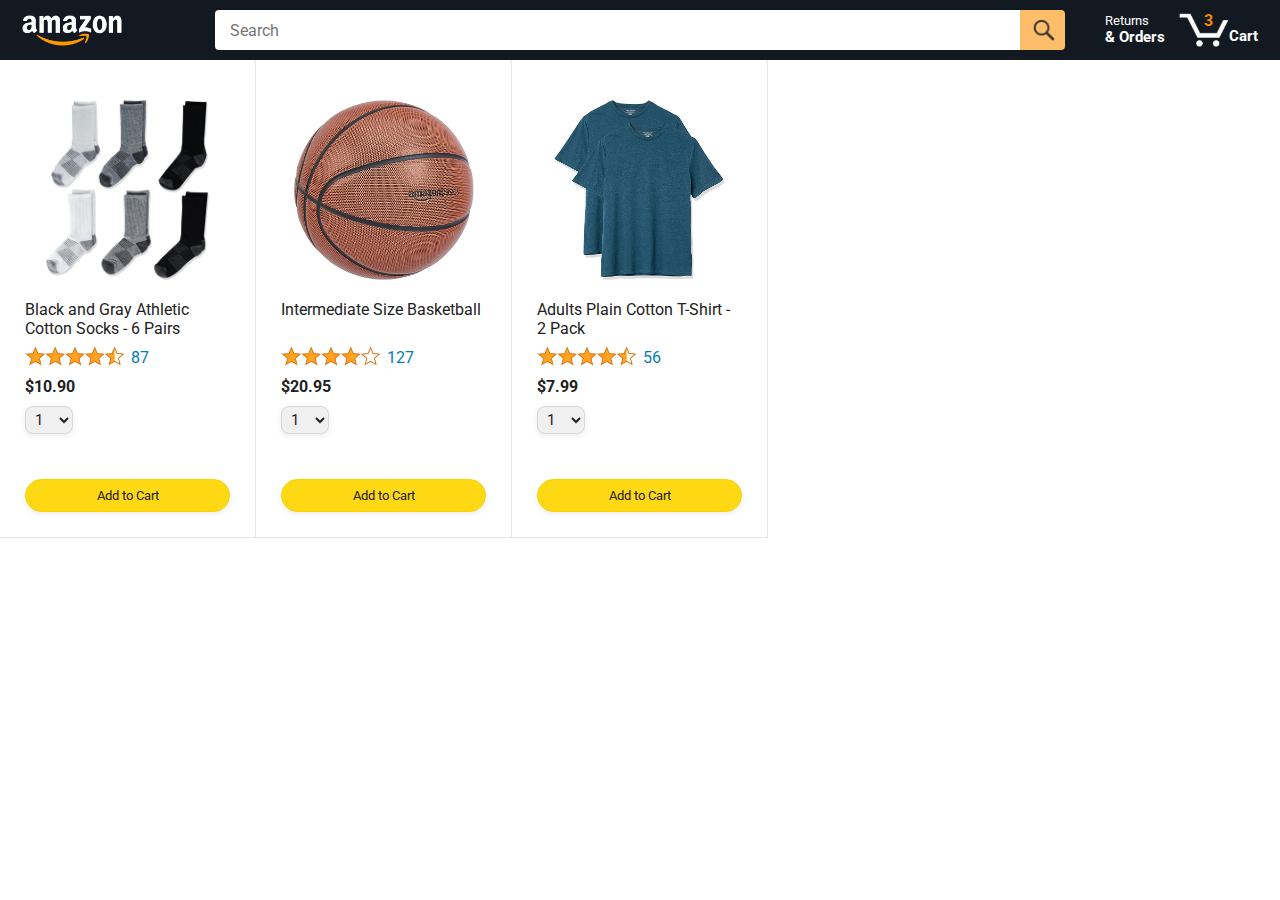
==== amazon.html @ ca880c7e "first commit" ====
<!DOCTYPE html>
<html>
  <head>
    <title>Amazon Project</title>

    <!-- This code is needed for responsive design to work.
      (Responsive design = make the website look good on
      smaller screen sizes like a phone or a tablet). -->
    <meta name="viewport" content="width=device-width, initial-scale=1">

    <!-- Load a font called Roboto from Google Fonts. -->
    <link rel="preconnect" href="https://fonts.googleapis.com">
    <link rel="preconnect" href="https://fonts.gstatic.com" crossorigin>
    <link href="https://fonts.googleapis.com/css2?family=Roboto:wght@400;500;700&display=swap" rel="stylesheet">

    <!-- Here are the CSS files for this page. -->
    <link rel="stylesheet" href="styles/shared/general.css">
    <link rel="stylesheet" href="styles/shared/amazon-header.css">
    <link rel="stylesheet" href="styles/pages/amazon.css">
  </head>
  <body>
    <div class="amazon-header">
      <div class="amazon-header-left-section">
        <a href="amazon.html" class="header-link">
          <img class="amazon-logo"
            src="images/amazon-logo-white.png">
          <img class="amazon-mobile-logo"
            src="images/amazon-mobile-logo-white.png">
        </a>
      </div>

      <div class="amazon-header-middle-section">
        <input class="search-bar" type="text" placeholder="Search">

        <button class="search-button">
          <img class="search-icon" src="images/icons/search-icon.png">
        </button>
      </div>

      <div class="amazon-header-right-section">
        <a class="orders-link header-link" href="orders.html">
          <span class="returns-text">Returns</span>
          <span class="orders-text">& Orders</span>
        </a>

        <a class="cart-link header-link" href="checkout.html">
          <img class="cart-icon" src="images/icons/cart-icon.png">
          <div class="cart-quantity">3</div>
          <div class="cart-text">Cart</div>
        </a>
      </div>
    </div>
    
    <div class="main">
      <div class="products-grid">
        <div class="product-container">
          <div class="product-image-container">
            <img class="product-image"
              src="images/products/athletic-cotton-socks-6-pairs.jpg">
          </div>

          <div class="product-name limit-text-to-2-lines">
            Black and Gray Athletic Cotton Socks - 6 Pairs
          </div>

          <div class="product-rating-container">
            <img class="product-rating-stars"
              src="images/ratings/rating-45.png">
            <div class="product-rating-count link-primary">
              87
            </div>
          </div>

          <div class="product-price">
            $10.90
          </div>

          <div class="product-quantity-container">
            <select>
              <option selected value="1">1</option>
              <option value="2">2</option>
              <option value="3">3</option>
              <option value="4">4</option>
              <option value="5">5</option>
              <option value="6">6</option>
              <option value="7">7</option>
              <option value="8">8</option>
              <option value="9">9</option>
              <option value="10">10</option>
            </select>
          </div>

          <div class="product-spacer"></div>

          <div class="added-to-cart">
            <img src="images/icons/checkmark.png">
            Added
          </div>

          <button class="add-to-cart-button button-primary">
            Add to Cart
          </button>
        </div>

        <div class="product-container">
          <div class="product-image-container">
            <img class="product-image"
              src="images/products/intermediate-composite-basketball.jpg">
          </div>

          <div class="product-name limit-text-to-2-lines">
            Intermediate Size Basketball
          </div>

          <div class="product-rating-container">
            <img class="product-rating-stars"
              src="images/ratings/rating-40.png">
            <div class="product-rating-count link-primary">
              127
            </div>
          </div>

          <div class="product-price">
            $20.95
          </div>

          <div class="product-quantity-container">
            <select>
              <option selected value="1">1</option>
              <option value="2">2</option>
              <option value="3">3</option>
              <option value="4">4</option>
              <option value="5">5</option>
              <option value="6">6</option>
              <option value="7">7</option>
              <option value="8">8</option>
              <option value="9">9</option>
              <option value="10">10</option>
            </select>
          </div>

          <div class="product-spacer"></div>

          <div class="added-to-cart">
            <img src="images/icons/checkmark.png">
            Added
          </div>

          <button class="add-to-cart-button button-primary">
            Add to Cart
          </button>
        </div>

        <div class="product-container">
          <div class="product-image-container">
            <img class="product-image"
              src="images/products/adults-plain-cotton-tshirt-2-pack-teal.jpg">
          </div>

          <div class="product-name limit-text-to-2-lines">
            Adults Plain Cotton T-Shirt - 2 Pack
          </div>

          <div class="product-rating-container">
            <img class="product-rating-stars"
              src="images/ratings/rating-45.png">
            <div class="product-rating-count link-primary">
              56
            </div>
          </div>

          <div class="product-price">
            $7.99
          </div>

          <div class="product-quantity-container">
            <select>
              <option selected value="1">1</option>
              <option value="2">2</option>
              <option value="3">3</option>
              <option value="4">4</option>
              <option value="5">5</option>
              <option value="6">6</option>
              <option value="7">7</option>
              <option value="8">8</option>
              <option value="9">9</option>
              <option value="10">10</option>
            </select>
          </div>

          <div class="product-spacer"></div>

          <div class="added-to-cart">
            <img src="images/icons/checkmark.png">
            Added
          </div>

          <button class="add-to-cart-button button-primary">
            Add to Cart
          </button>
        </div>
      </div>
    </div>
  </body>
</html>
---- styles/shared/general.css ----
body {
  font-family: Roboto, Arial;
  color: rgb(33, 33, 33);
  /* The <body> element has a default margin of 8px
     on all sides. This removes the default margins. */
  margin: 0;
}

/* <p> elements have a default margin on the top
   and bottom. This removes the default margins. */
p {
  margin: 0;
}

button {
  cursor: pointer;
}

select {
  cursor: pointer;
}

input, select, button {
  font-family: Roboto, Arial;
}

.button-primary {
  color: rgb(33, 33, 33);
  background-color: rgb(255, 216, 20);
  border: 1px solid rgb(252, 210, 0);
  border-radius: 8px;
  cursor: pointer;
  box-shadow: 0 2px 5px rgba(213, 217, 217, 0.5);
}

.button-primary:hover {
  background-color: rgb(247, 202, 0);
  border: 1px solid rgb(242, 194, 0);
}

.button-primary:active {
  background: rgb(255, 216, 20);
  border-color: rgb(252, 210, 0);
  box-shadow: none;
}

.button-secondary {
  color: rgb(33, 33, 33);
  background: white;
  border: 1px solid rgb(213, 217, 217);
  border-radius: 8px;
  cursor: pointer;
  box-shadow: 0 2px 5px rgba(213, 217, 217, 0.5);
}

.button-secondary:hover {
  background-color: rgb(247, 250, 250);
}

.button-secondary:active {
  background-color: rgb(237, 253, 255);
  box-shadow: none;
}

/* These styles will limit text to 2 lines. Anything
   beyond 2 lines will be replaced with "..."
   You can find this code by using an A.I. tool or by
   searching in Google.
   https://css-tricks.com/almanac/properties/l/line-clamp/ */
.limit-text-to-2-lines {
  display: -webkit-box;
  -webkit-line-clamp: 2;
  -webkit-box-orient: vertical;
  overflow: hidden;
}

.link-primary {
  color: rgb(1, 124, 182);
  cursor: pointer;
}

.link-primary:hover {
  color: rgb(196, 80, 0);
}

/* Styles for dropdown selectors. */
select {
  color: rgb(33, 33, 33);
  background-color: rgb(240, 240, 240);
  border: 1px solid rgb(213, 217, 217);
  border-radius: 8px;
  padding: 3px 5px;
  font-size: 15px;
  cursor: pointer;
  box-shadow: 0 2px 5px rgba(213, 217, 217, 0.5);
}

select:focus,
input:focus {
  outline: 2px solid rgb(255, 153, 0);
}
---- styles/shared/amazon-header.css ----
.amazon-header {
  background-color: rgb(19, 25, 33);
  color: white;
  padding-left: 15px;
  padding-right: 15px;

  display: flex;
  align-items: center;
  justify-content: space-between;

  position: fixed;
  top: 0;
  left: 0;
  right: 0;
  height: 60px;
}

.amazon-header-left-section {
  width: 180px;
}

@media (max-width: 800px) {
  .amazon-header-left-section {
    width: unset;
  }
}

.header-link {
  display: inline-block;
  padding: 6px;
  border-radius: 2px;
  cursor: pointer;
  text-decoration: none;
  border: 1px solid rgba(0, 0, 0, 0);
}

.header-link:hover {
  border: 1px solid white;
}

.amazon-logo {
  width: 100px;
  margin-top: 5px;
}

.amazon-mobile-logo {
  display: none;
}

@media (max-width: 575px) {
  .amazon-logo {
    display: none;
  }

  .amazon-mobile-logo {
    display: block;
    height: 35px;
    margin-top: 5px;
  }
}

.amazon-header-middle-section {
  flex: 1;
  max-width: 850px;
  margin-left: 10px;
  margin-right: 10px;
  display: flex;
}

.search-bar {
  flex: 1;
  width: 0;
  font-size: 16px;
  height: 38px;
  padding-left: 15px;
  border: none;
  border-top-left-radius: 4px;
  border-bottom-left-radius: 4px;
  border-top-right-radius: 0;
  border-bottom-right-radius: 0;
}

.search-button {
  background-color: rgb(254, 189, 105);
  border: none;
  width: 45px;
  height: 40px;
  border-top-right-radius: 4px;
  border-bottom-right-radius: 4px;
  flex-shrink: 0;
}

.search-icon {
  height: 22px;
  margin-left: 2px;
  margin-top: 3px;
}

.amazon-header-right-section {
  width: 180px;
  flex-shrink: 0;
  display: flex;
  justify-content: end;
}

.orders-link {
  color: white;
}

.returns-text {
  display: block;
  font-size: 13px;
}

.orders-text {
  display: block;
  font-size: 15px;
  font-weight: 700;
}

.cart-link {
  color: white;
  display: flex;
  align-items: center;
  position: relative;
}

.cart-icon {
  width: 50px;
}

.cart-text {
  margin-top: 12px;
  font-size: 15px;
  font-weight: 700;
}

.cart-quantity {
  color: rgb(240, 136, 4);
  font-size: 16px;
  font-weight: 700;

  position: absolute;
  top: 4px;
  left: 22px;
  
  width: 26px;
  text-align: center;
}
---- styles/pages/amazon.css ----
.main {
  margin-top: 60px;
}

.products-grid {
  display: grid;

  /* - In CSS Grid, 1fr means a column will take up the
       remaining space in the grid.
     - If we write 1fr 1fr ... 1fr; 8 times, this will
       divide the grid into 8 columns, each taking up an
       equal amount of the space.
     - repeat(8, 1fr); is a shortcut for repeating "1fr"
       8 times (instead of typing out "1fr" 8 times).
       repeat(...) is a special property that works with
       display: grid; */
  grid-template-columns: repeat(8, 1fr);
}

/* @media is used to create responsive design (making the
   website look good on any screen size). This @media
   means when the screen width is 2000px or less, we
   will divide the grid into 7 columns instead of 8. */
@media (max-width: 2000px) {
  .products-grid {
    grid-template-columns: repeat(7, 1fr);
  }
}

/* This @media means when the screen width is 1600px or
   less, we will divide the grid into 6 columns. */
@media (max-width: 1600px) {
  .products-grid {
    grid-template-columns: repeat(6, 1fr);
  }
}

@media (max-width: 1300px) {
  .products-grid {
    grid-template-columns: repeat(5, 1fr);
  }
}

@media (max-width: 1000px) {
  .products-grid {
    grid-template-columns: repeat(4, 1fr);
  }
}

@media (max-width: 800px) {
  .products-grid {
    grid-template-columns: repeat(3, 1fr);
  }
}

@media (max-width: 575px) {
  .products-grid {
    grid-template-columns: repeat(2, 1fr);
  }
}

@media (max-width: 450px) {
  .products-grid {
    grid-template-columns: 1fr;
  }
}

.product-container {
  padding-top: 40px;
  padding-bottom: 25px;
  padding-left: 25px;
  padding-right: 25px;

  border-right: 1px solid rgb(231, 231, 231);
  border-bottom: 1px solid rgb(231, 231, 231);

  display: flex;
  flex-direction: column;
}

.product-image-container {
  display: flex;
  justify-content: center;
  align-items: center;

  height: 180px;
  margin-bottom: 20px;
}

.product-image {
  /* Images will overflow their container by default. To
    prevent this, we set max-width and max-height to 100%
    so they stay inside their container. */
  max-width: 100%;
  max-height: 100%;
}

.product-name {
  height: 40px;
  margin-bottom: 5px;
}

.product-rating-container {
  display: flex;
  align-items: center;
  margin-bottom: 10px;
}

.product-rating-stars {
  width: 100px;
  margin-right: 6px;
}

.product-rating-count {
  color: rgb(1, 124, 182);
  cursor: pointer;
  margin-top: 3px;
}

.product-price {
  font-weight: 700;
  margin-bottom: 10px;
}

.product-quantity-container {
  margin-bottom: 17px;
}

.product-spacer {
  flex: 1;
}

.added-to-cart {
  color: rgb(6, 125, 98);
  font-size: 16px;

  display: flex;
  align-items: center;
  margin-bottom: 8px;

  /* At first, the "Added to cart" message will
     be invisible. Use JavaScript to change the
     opacity and make it visible. */
  opacity: 0;
}

.added-to-cart img {
  height: 20px;
  margin-right: 5px;
}

.add-to-cart-button {
  width: 100%;
  padding: 8px;
  border-radius: 50px;
}
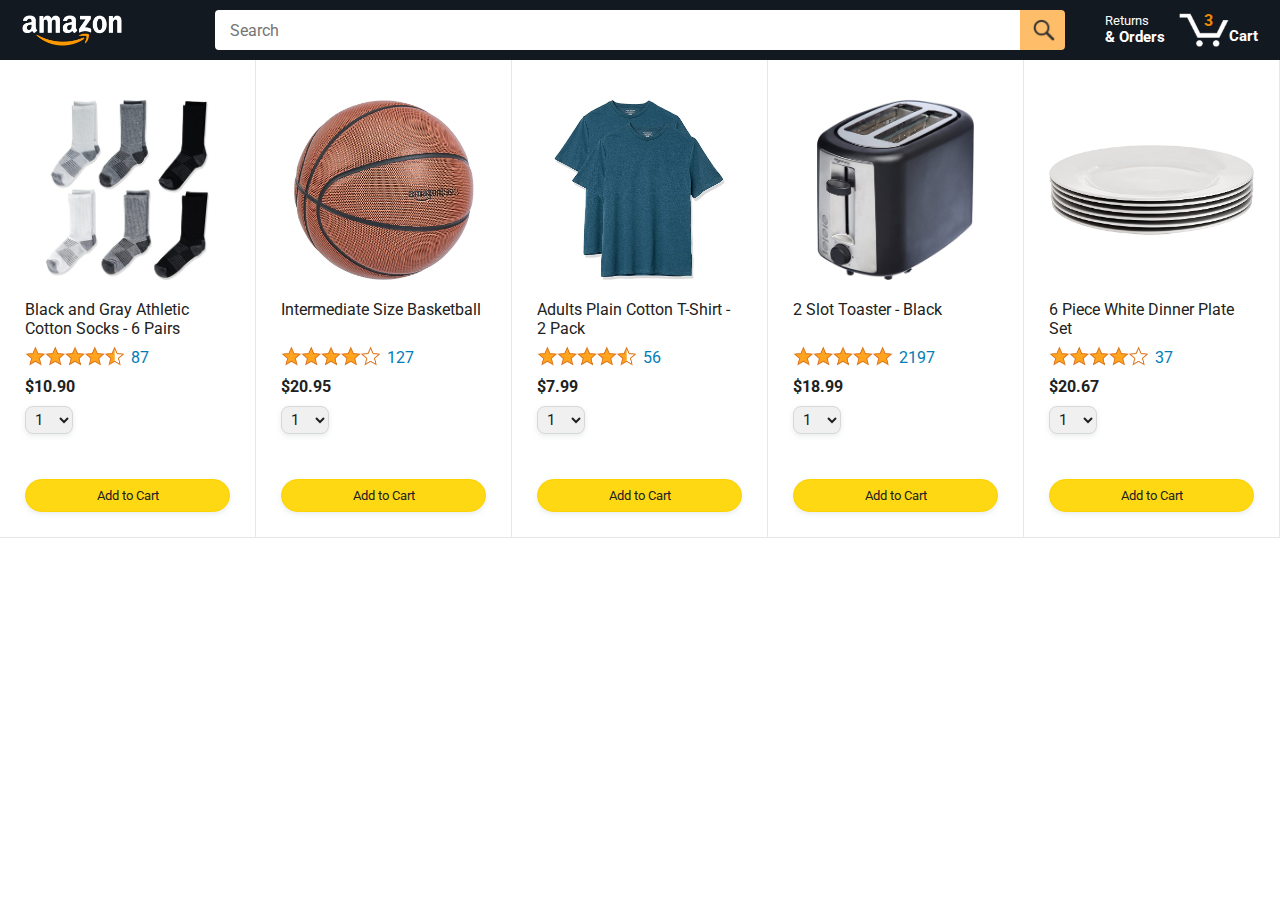
==== commit 1b831c7f: "generate html with javascript dynamically" ====
--- a/amazon.html
+++ b/amazon.html
@@ -52,154 +52,9 @@
     </div>
     
     <div class="main">
-      <div class="products-grid">
-        <div class="product-container">
-          <div class="product-image-container">
-            <img class="product-image"
-              src="images/products/athletic-cotton-socks-6-pairs.jpg">
-          </div>
-
-          <div class="product-name limit-text-to-2-lines">
-            Black and Gray Athletic Cotton Socks - 6 Pairs
-          </div>
-
-          <div class="product-rating-container">
-            <img class="product-rating-stars"
-              src="images/ratings/rating-45.png">
-            <div class="product-rating-count link-primary">
-              87
-            </div>
-          </div>
-
-          <div class="product-price">
-            $10.90
-          </div>
-
-          <div class="product-quantity-container">
-            <select>
-              <option selected value="1">1</option>
-              <option value="2">2</option>
-              <option value="3">3</option>
-              <option value="4">4</option>
-              <option value="5">5</option>
-              <option value="6">6</option>
-              <option value="7">7</option>
-              <option value="8">8</option>
-              <option value="9">9</option>
-              <option value="10">10</option>
-            </select>
-          </div>
-
-          <div class="product-spacer"></div>
-
-          <div class="added-to-cart">
-            <img src="images/icons/checkmark.png">
-            Added
-          </div>
-
-          <button class="add-to-cart-button button-primary">
-            Add to Cart
-          </button>
-        </div>
-
-        <div class="product-container">
-          <div class="product-image-container">
-            <img class="product-image"
-              src="images/products/intermediate-composite-basketball.jpg">
-          </div>
-
-          <div class="product-name limit-text-to-2-lines">
-            Intermediate Size Basketball
-          </div>
-
-          <div class="product-rating-container">
-            <img class="product-rating-stars"
-              src="images/ratings/rating-40.png">
-            <div class="product-rating-count link-primary">
-              127
-            </div>
-          </div>
-
-          <div class="product-price">
-            $20.95
-          </div>
-
-          <div class="product-quantity-container">
-            <select>
-              <option selected value="1">1</option>
-              <option value="2">2</option>
-              <option value="3">3</option>
-              <option value="4">4</option>
-              <option value="5">5</option>
-              <option value="6">6</option>
-              <option value="7">7</option>
-              <option value="8">8</option>
-              <option value="9">9</option>
-              <option value="10">10</option>
-            </select>
-          </div>
-
-          <div class="product-spacer"></div>
-
-          <div class="added-to-cart">
-            <img src="images/icons/checkmark.png">
-            Added
-          </div>
-
-          <button class="add-to-cart-button button-primary">
-            Add to Cart
-          </button>
-        </div>
-
-        <div class="product-container">
-          <div class="product-image-container">
-            <img class="product-image"
-              src="images/products/adults-plain-cotton-tshirt-2-pack-teal.jpg">
-          </div>
-
-          <div class="product-name limit-text-to-2-lines">
-            Adults Plain Cotton T-Shirt - 2 Pack
-          </div>
-
-          <div class="product-rating-container">
-            <img class="product-rating-stars"
-              src="images/ratings/rating-45.png">
-            <div class="product-rating-count link-primary">
-              56
-            </div>
-          </div>
-
-          <div class="product-price">
-            $7.99
-          </div>
-
-          <div class="product-quantity-container">
-            <select>
-              <option selected value="1">1</option>
-              <option value="2">2</option>
-              <option value="3">3</option>
-              <option value="4">4</option>
-              <option value="5">5</option>
-              <option value="6">6</option>
-              <option value="7">7</option>
-              <option value="8">8</option>
-              <option value="9">9</option>
-              <option value="10">10</option>
-            </select>
-          </div>
-
-          <div class="product-spacer"></div>
-
-          <div class="added-to-cart">
-            <img src="images/icons/checkmark.png">
-            Added
-          </div>
-
-          <button class="add-to-cart-button button-primary">
-            Add to Cart
-          </button>
-        </div>
+      <div class="products-grid js-products-grid">
       </div>
     </div>
+    <script src="/scripts/amazon.js"></script>
   </body>
 </html>
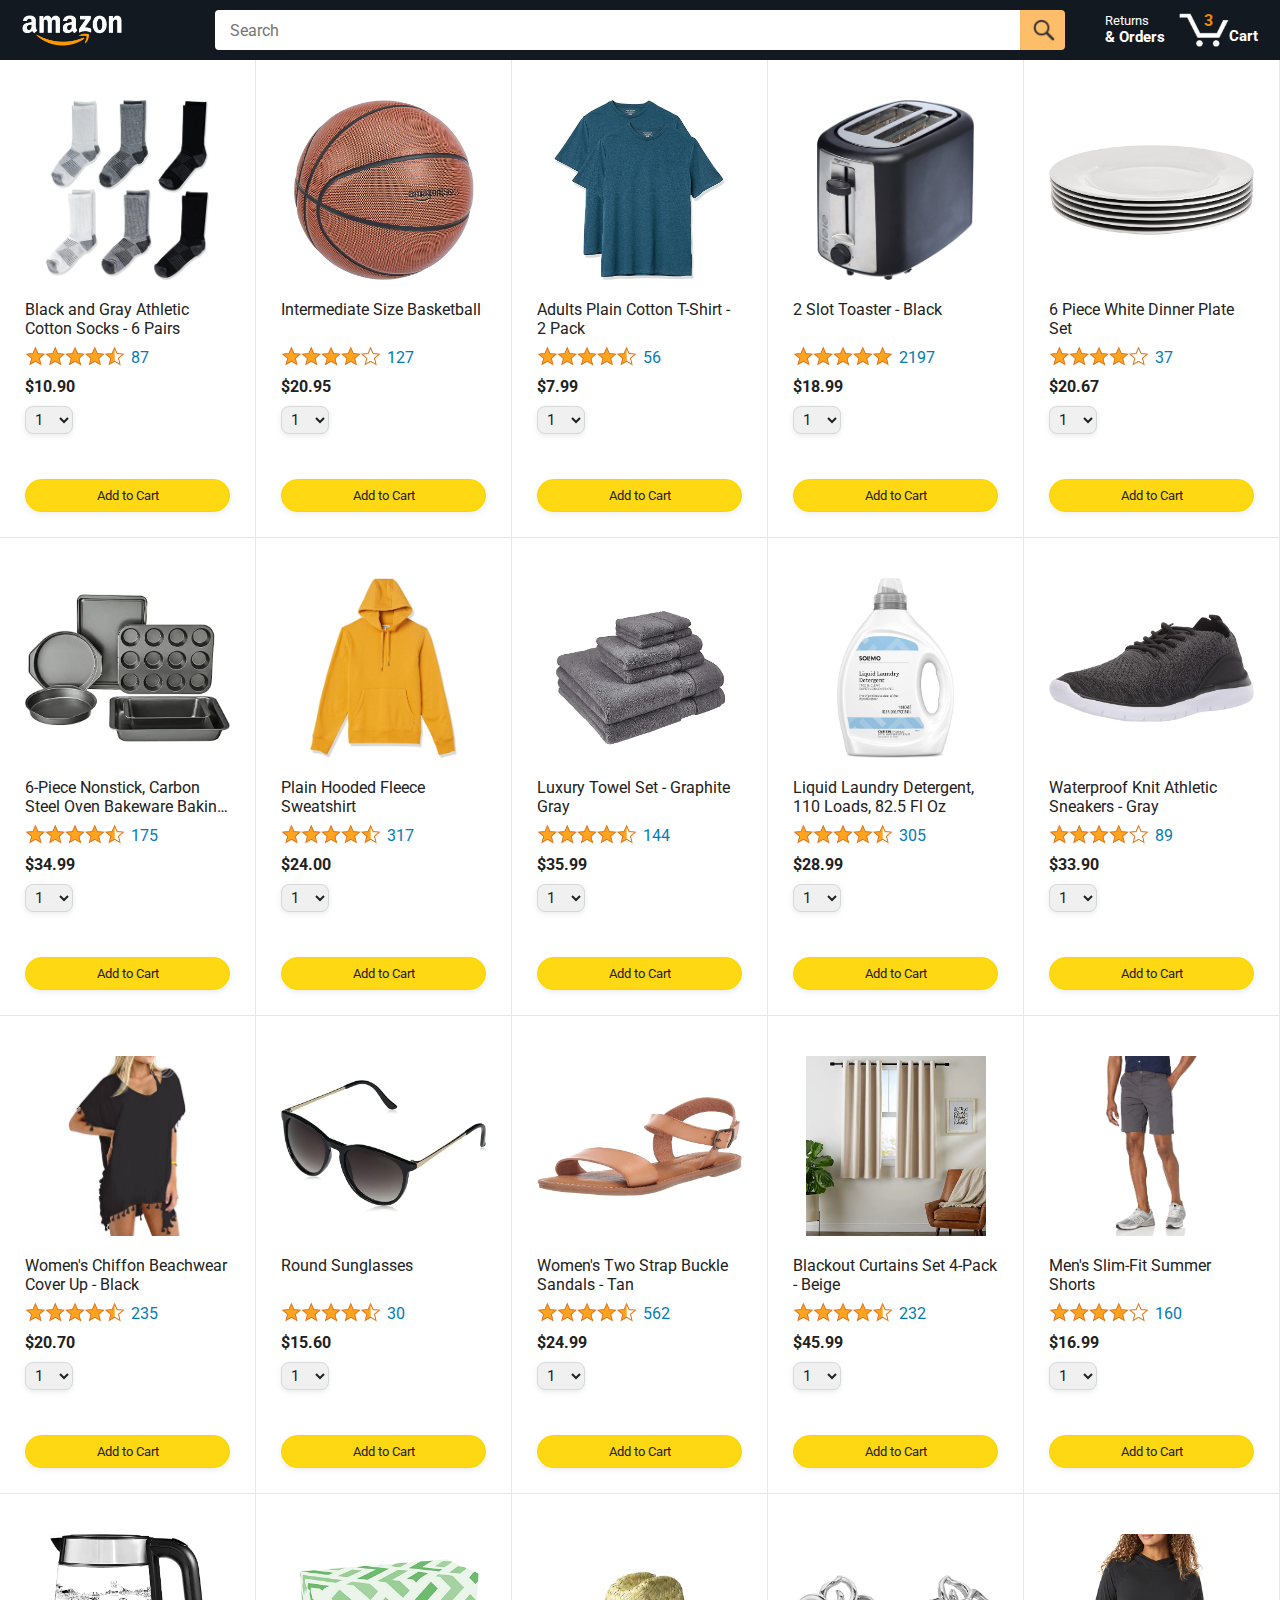
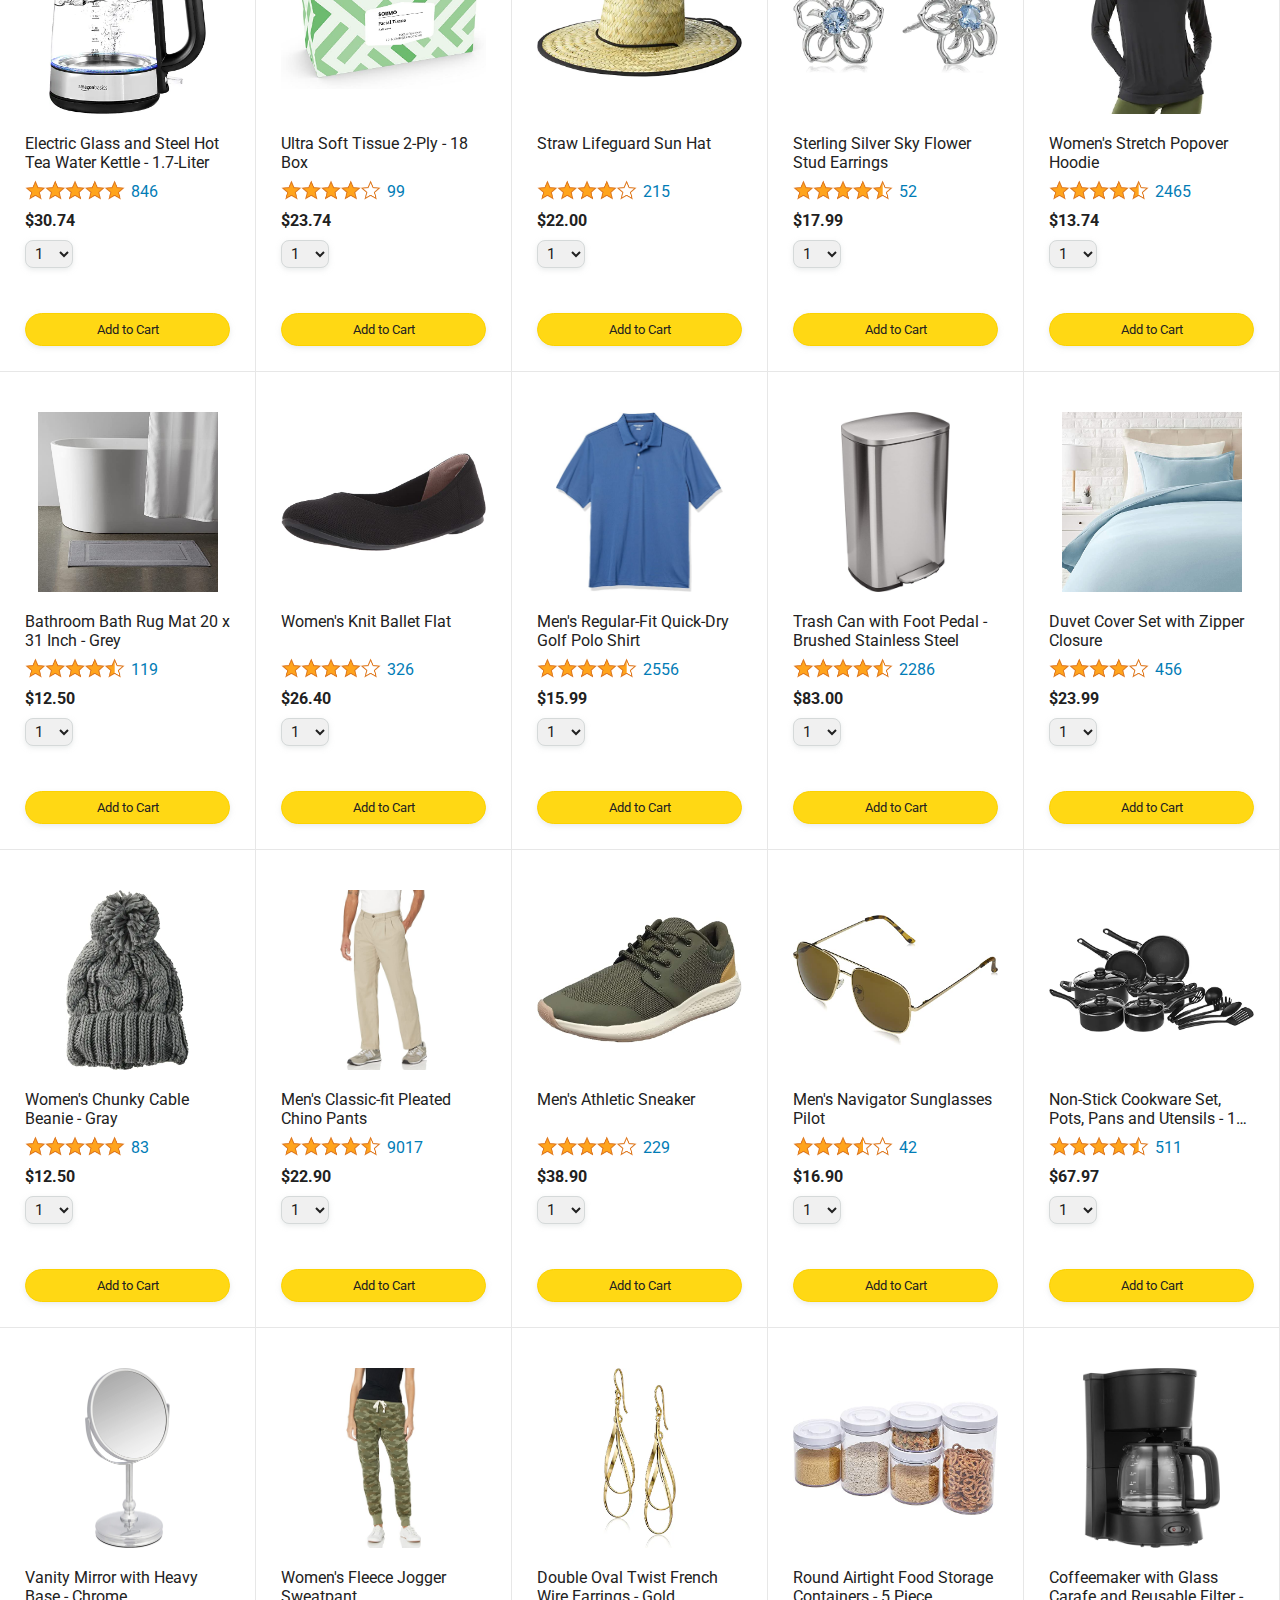
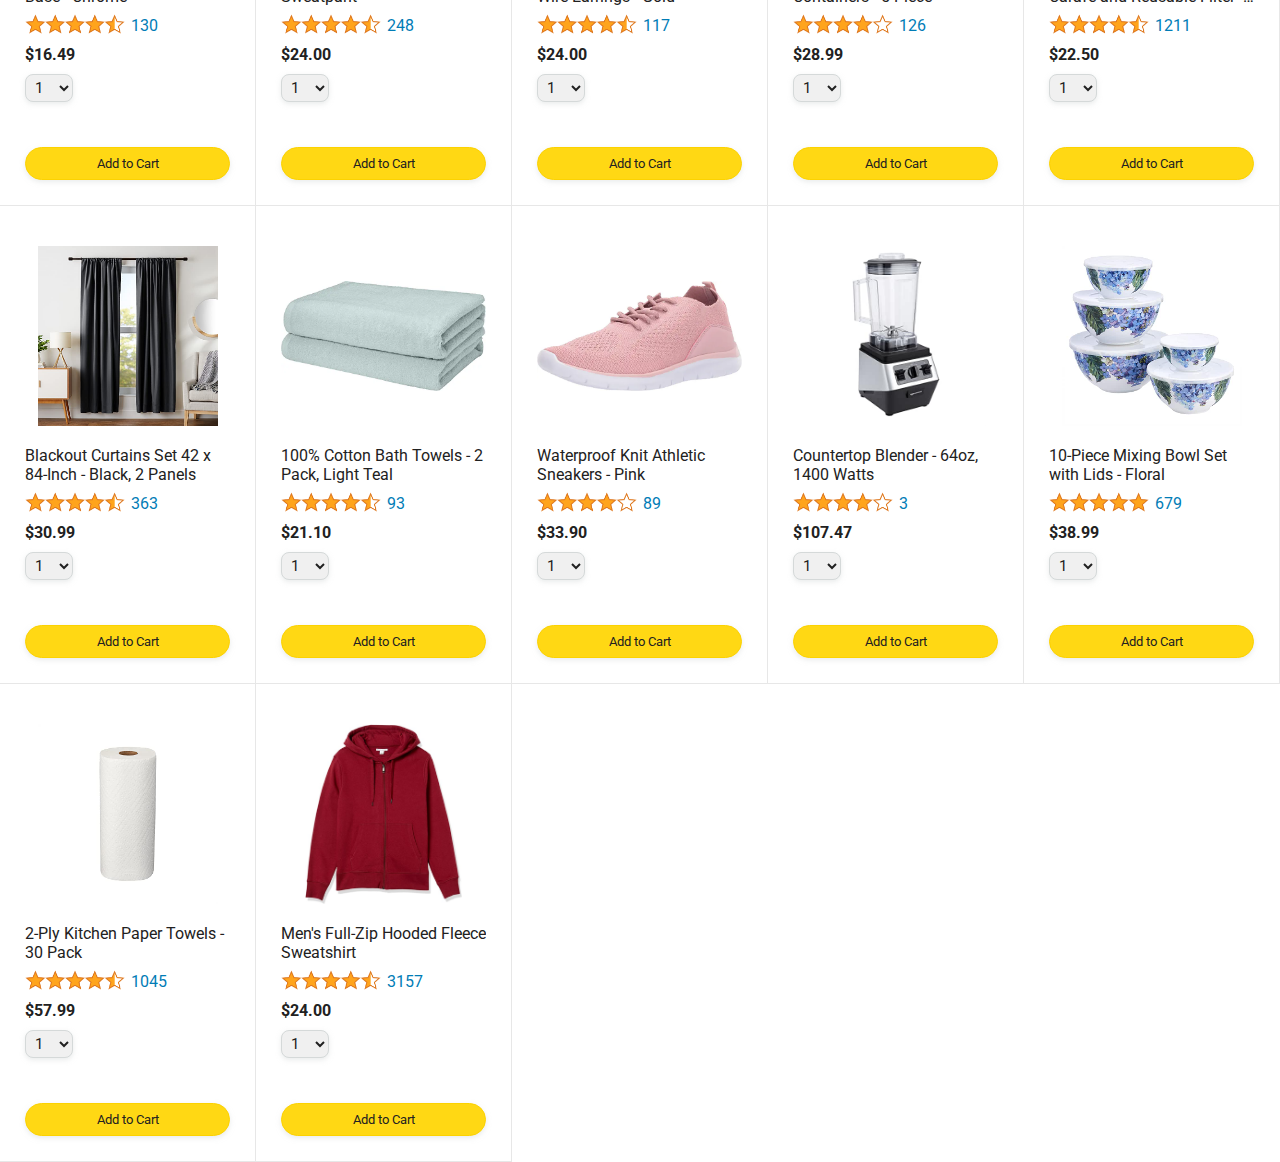
==== commit 451ad1f5: "added products from product.js to amazon.js" ====
--- a/amazon.html
+++ b/amazon.html
@@ -55,6 +55,7 @@
       <div class="products-grid js-products-grid">
       </div>
     </div>
+    <script src="data/products.js"></script>
     <script src="/scripts/amazon.js"></script>
   </body>
 </html>
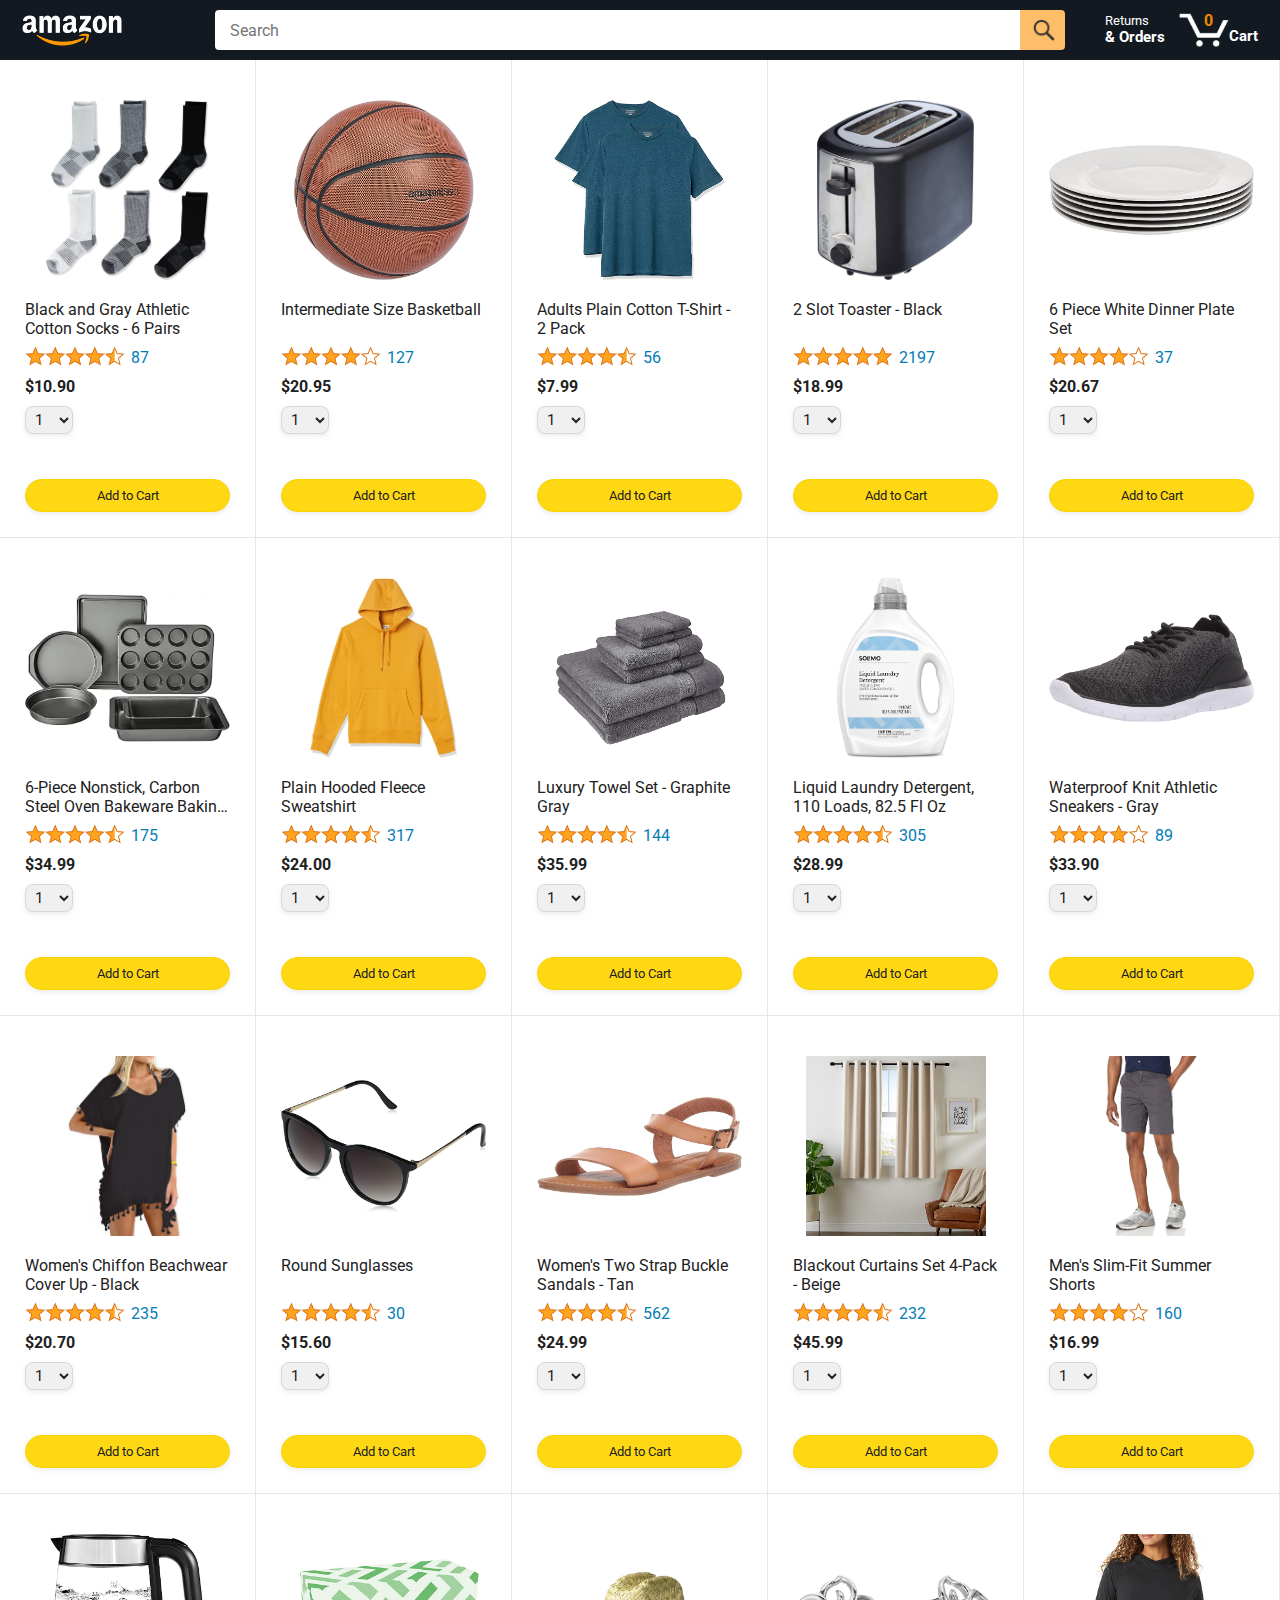
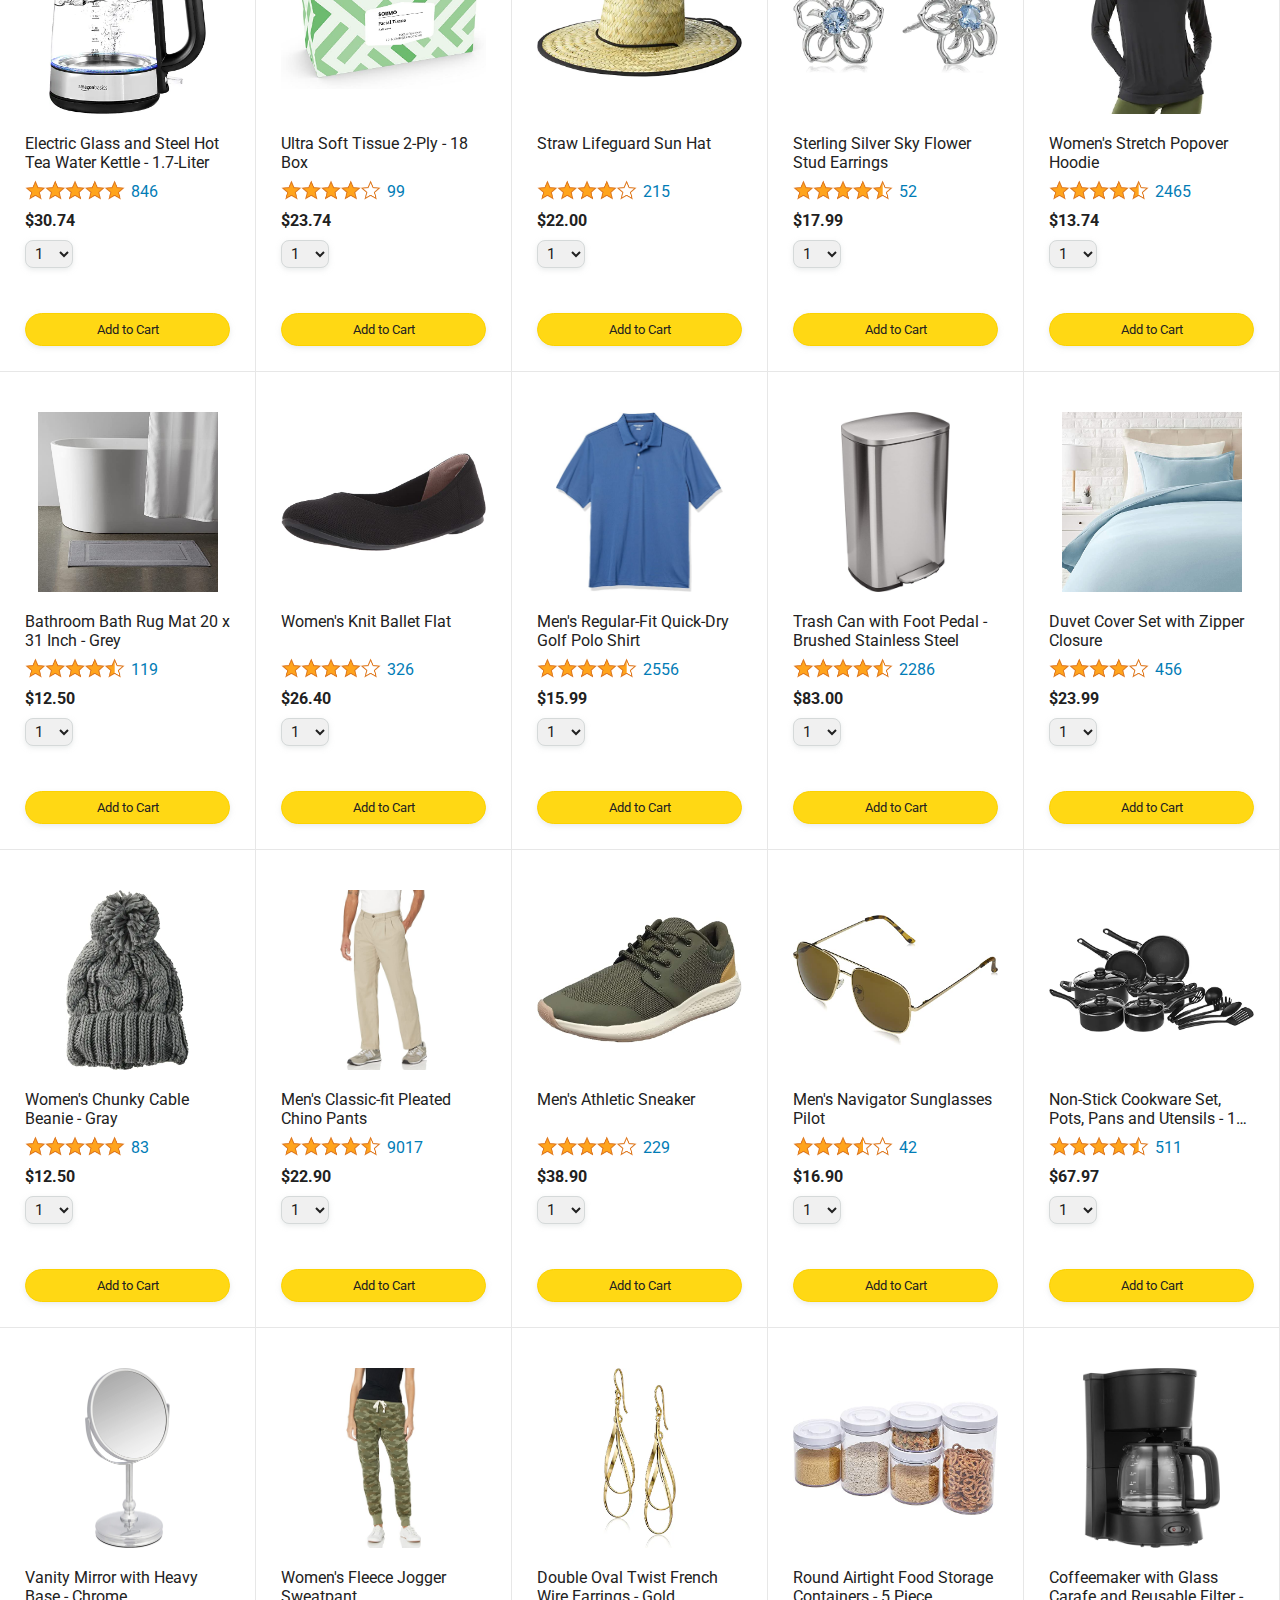
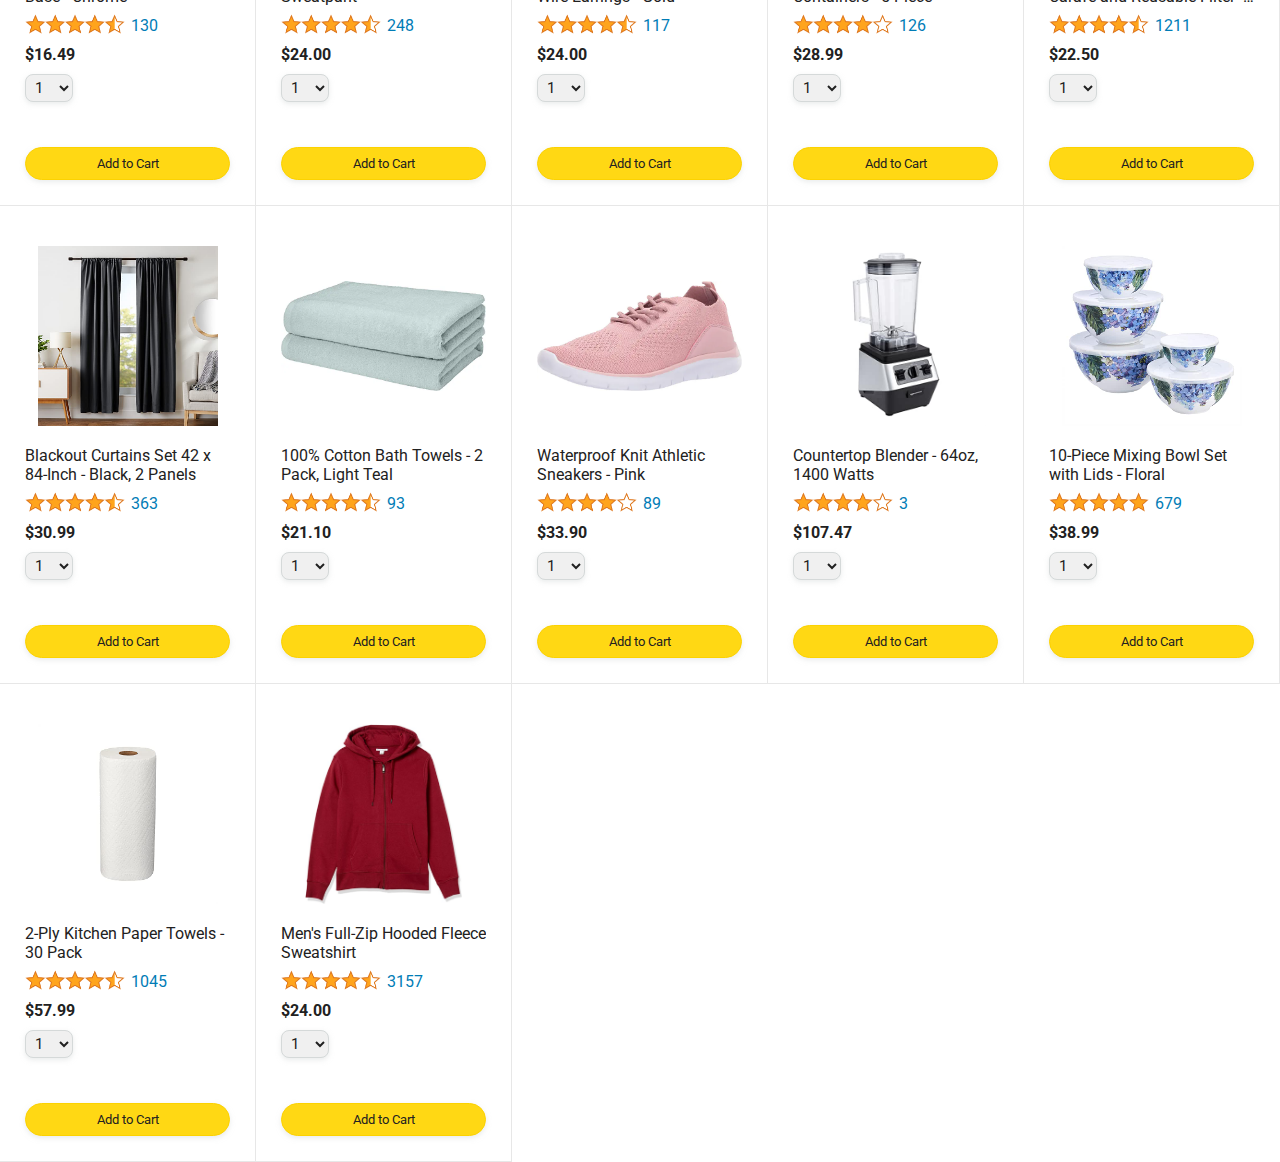
==== commit e9290563: "make cart quantity interactive" ====
--- a/amazon.html
+++ b/amazon.html
@@ -45,7 +45,7 @@
 
         <a class="cart-link header-link" href="checkout.html">
           <img class="cart-icon" src="images/icons/cart-icon.png">
-          <div class="cart-quantity">3</div>
+          <div class="cart-quantity js-cart-quantity">0</div>
           <div class="cart-text">Cart</div>
         </a>
       </div>
@@ -56,6 +56,7 @@
       </div>
     </div>
     <script src="data/products.js"></script>
+    <script src="data/cart.js"></script>
     <script src="/scripts/amazon.js"></script>
   </body>
 </html>
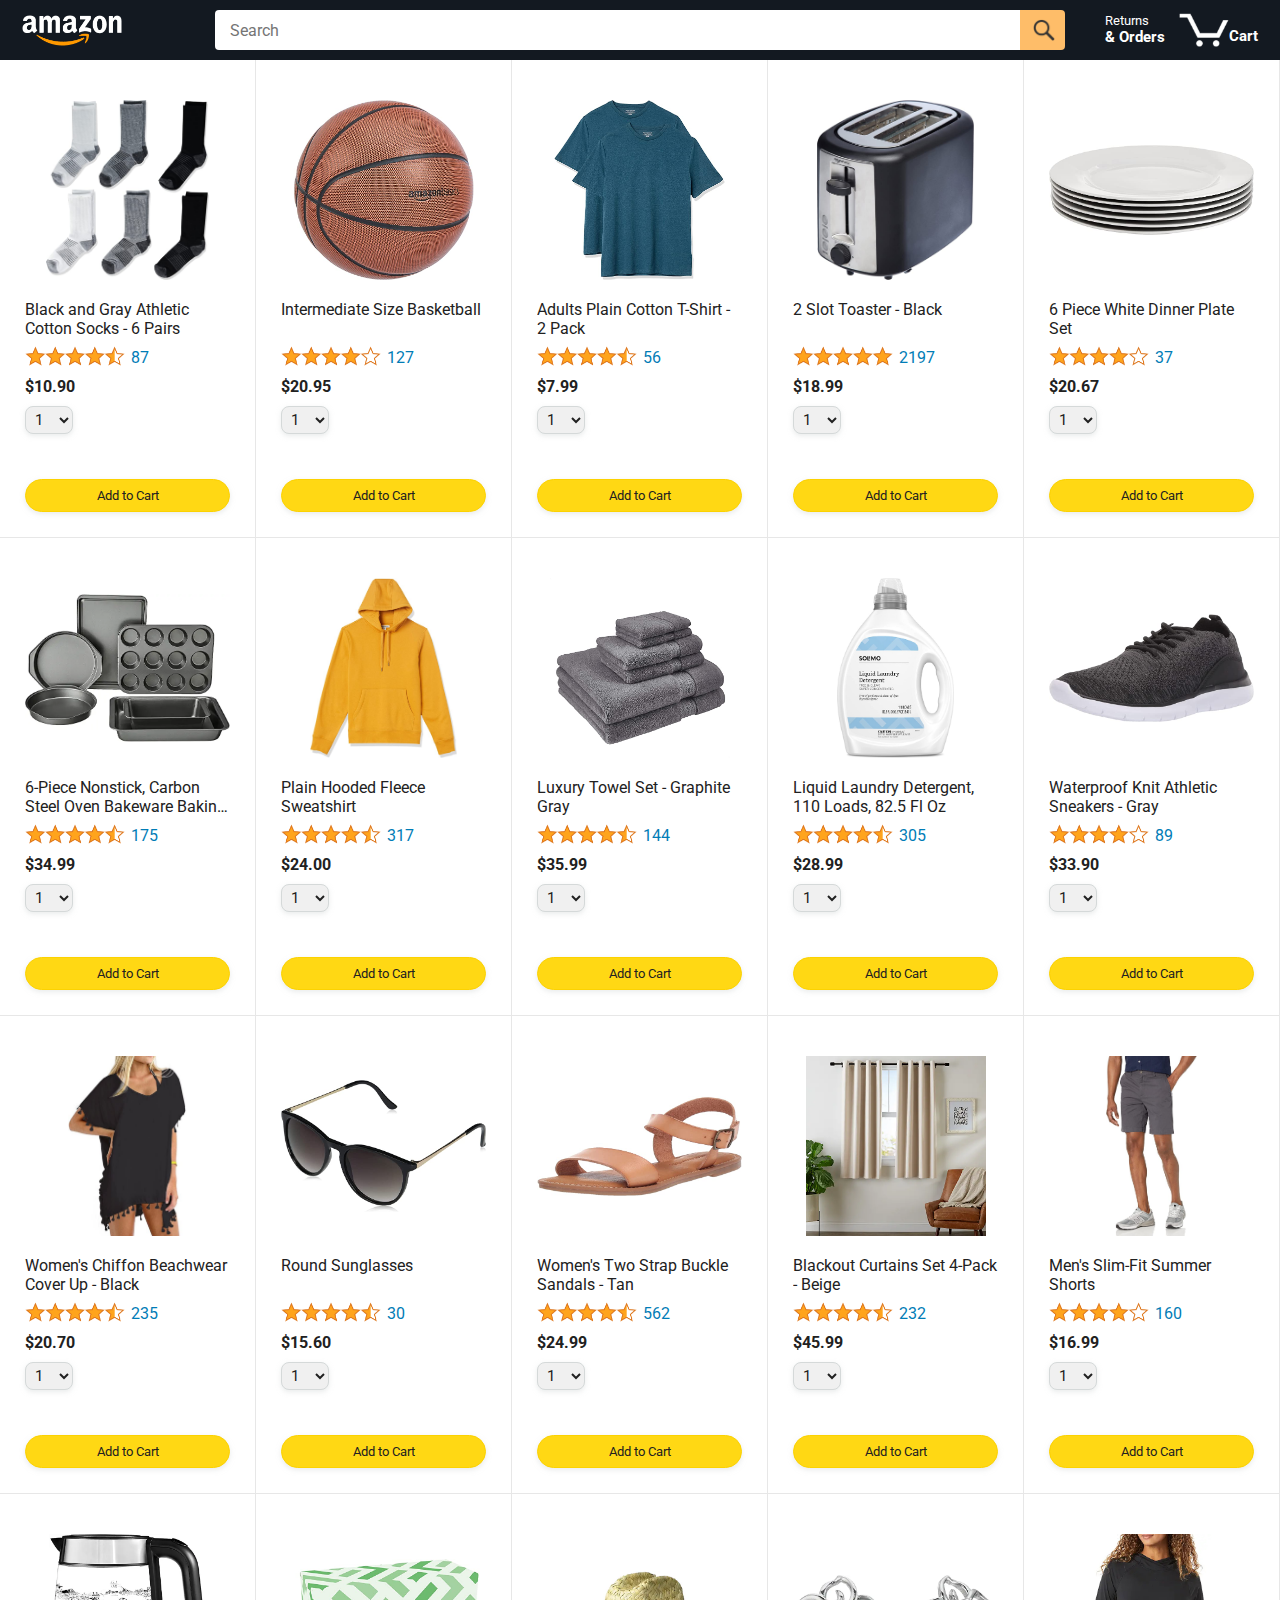
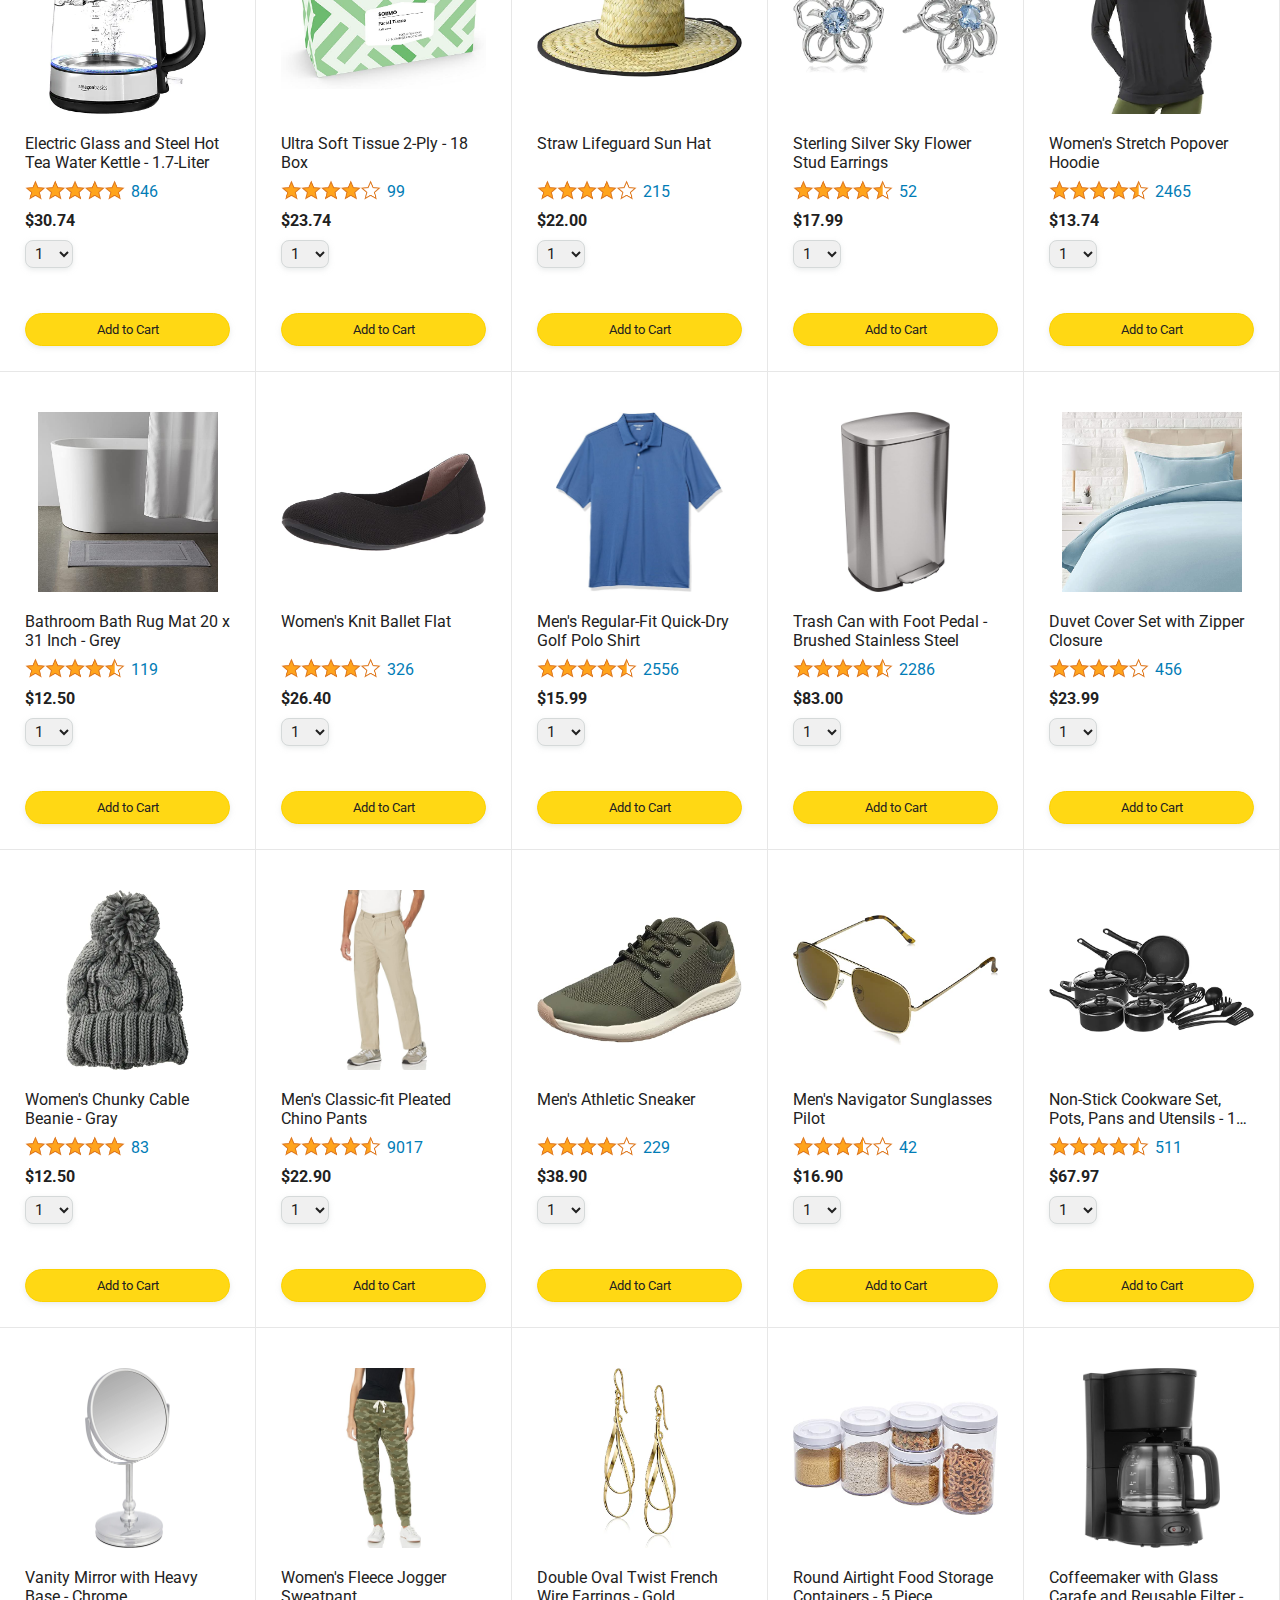
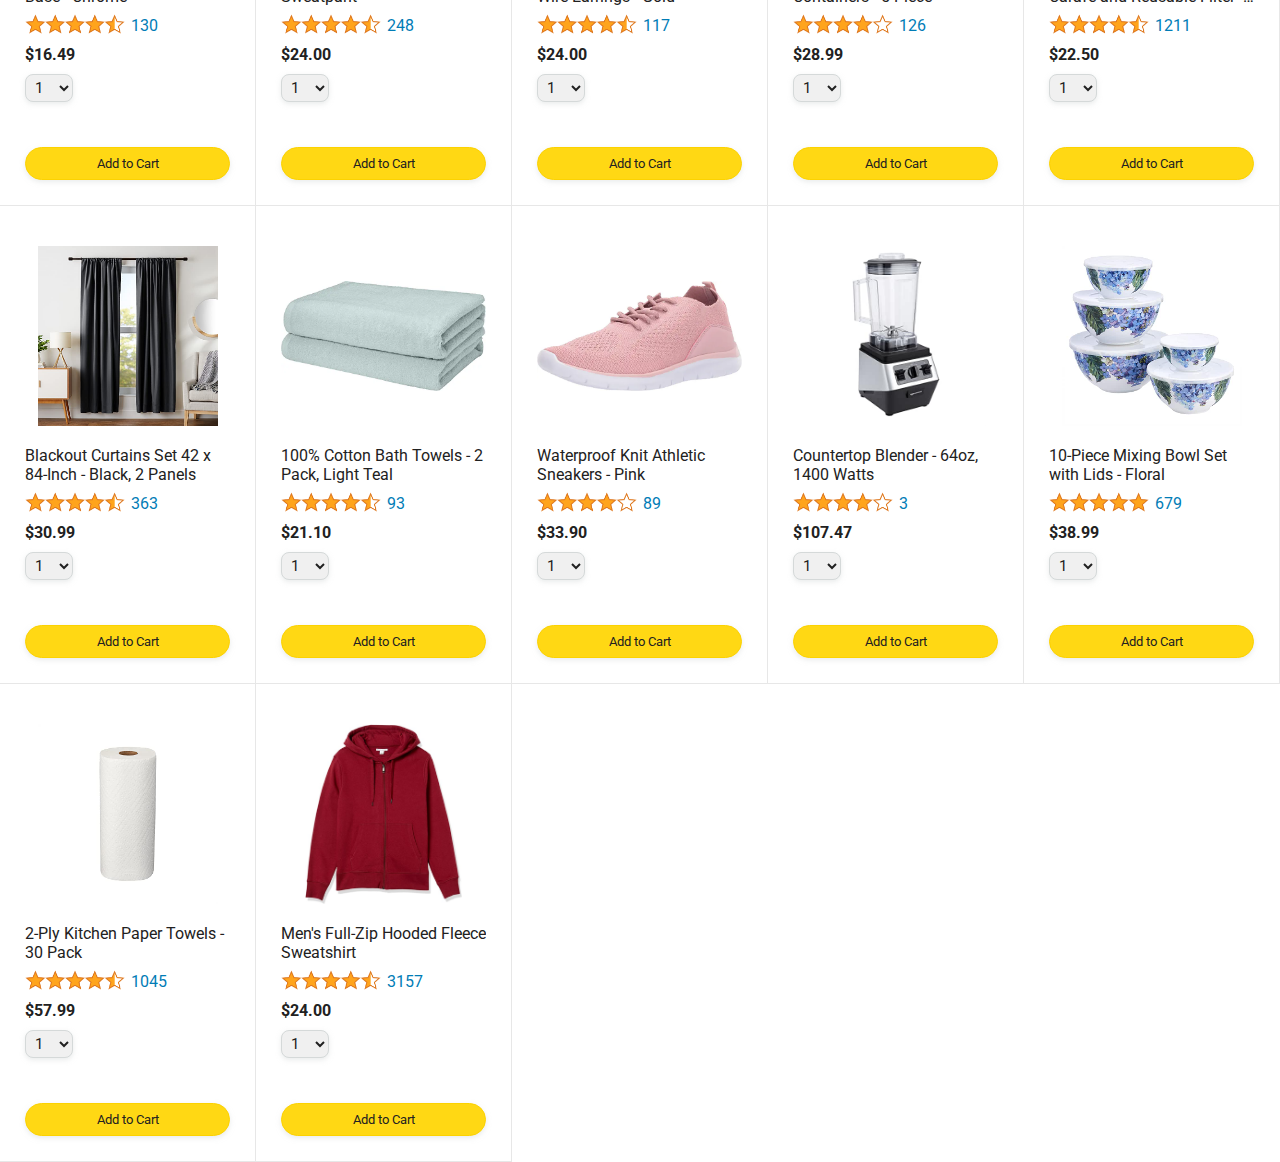
==== commit faeae8bb: "update selected cart quantity" ====
--- a/amazon.html
+++ b/amazon.html
@@ -45,7 +45,7 @@
 
         <a class="cart-link header-link" href="checkout.html">
           <img class="cart-icon" src="images/icons/cart-icon.png">
-          <div class="cart-quantity js-cart-quantity">0</div>
+          <div class="cart-quantity js-cart-quantity"></div>
           <div class="cart-text">Cart</div>
         </a>
       </div>
